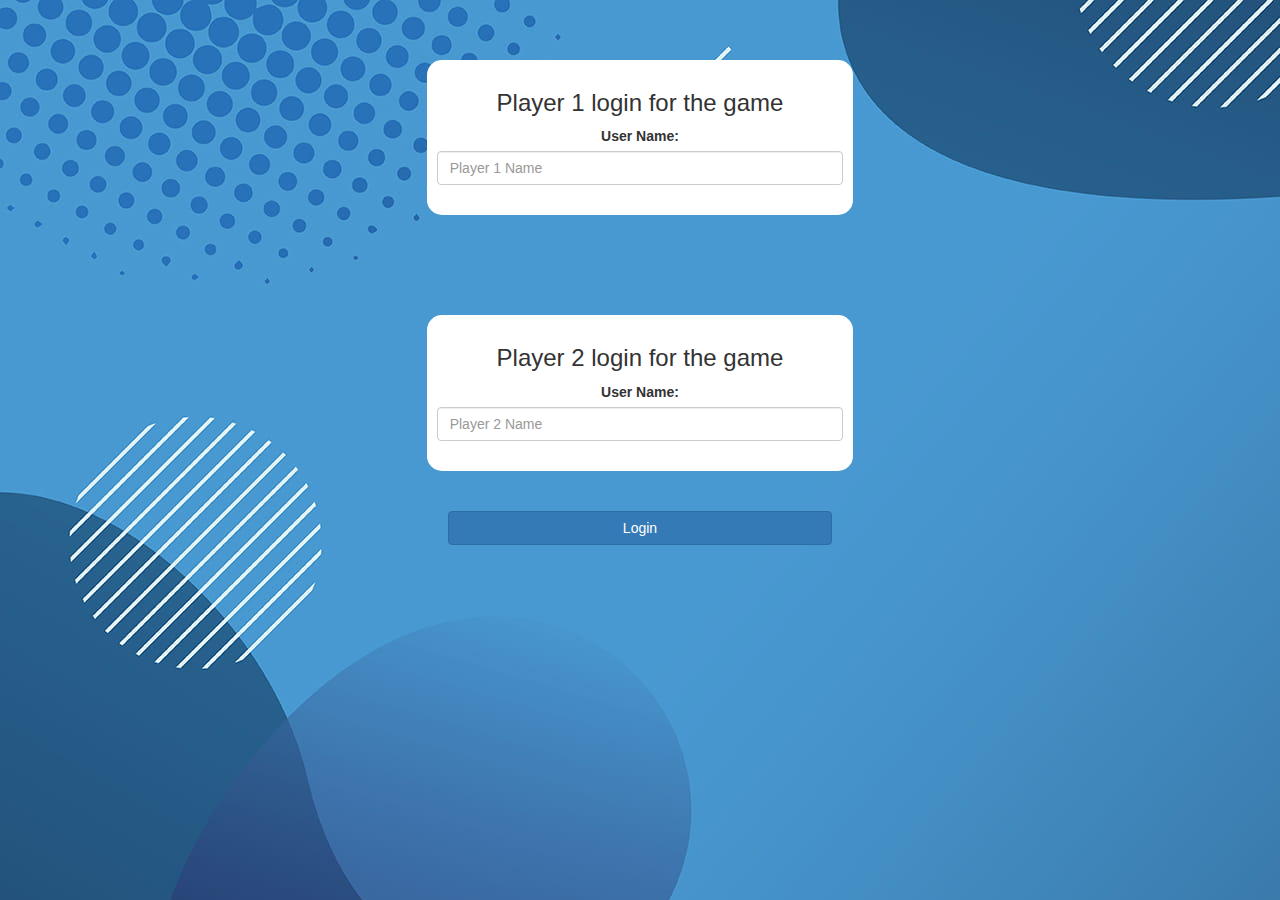
==== index.html @ 192a23ea "Add files via upload" ====
<!DOCTYPE html>
<html>
<head>
	<title>Guess The Word</title>

<meta name="viewport" content="width=device-width, initial-scale=1">
<link rel="stylesheet" href="https://maxcdn.bootstrapcdn.com/bootstrap/3.4.0/css/bootstrap.min.css">
<script src="https://ajax.googleapis.com/ajax/libs/jquery/3.4.1/jquery.min.js"></script>
<script src="https://maxcdn.bootstrapcdn.com/bootstrap/3.4.0/js/bootstrap.min.js"></script>

<link rel="stylesheet" type="text/css" href="game.css">

<script src="quiz_game_login.js"></script>
</head>
<body>
	<br>
	<br>
	<br>
	<center>
<div class="col-lg-4 col-sm-8 col-xs login_div1">
	<h3 >Player 1 login for the game</h3>
	<label >User Name:</label>
	<input type="text" id="player1_name_input" class="form-control" placeholder="Player 1 Name">
	<br>
</div>

<br>
<br>
<br>
<br>
<br>

<div class="col-lg-4 col-sm-8 col-xs login_div1">
	<h3 >Player 2 login for the game</h3>
	<label >User Name:</label>
	<input type="text" id="player2_name_input" class="form-control" placeholder="Player 2 Name">
	<br>
</div>


<br>
<br>

<button style="width:30%" class="btn btn-primary" onclick="addUser()">Login</button>
</center>
</body>
</html>
---- game.css ----
body
{
	background:url(blue-pattern.jpg);
}

	.login_div1 , .login_div2
	{
		background: white;
		padding: 10px;
		float: none;
		border-radius: 15px;
	}


#player1_name_HID , #player2_name_HID
{
	display: inline-block;
	margin-left: 20px;
	font: bold;
}
#word
{
	width: 60%;
}
#word_display
{
	letter-spacing: 5px;
}
#output
{
background: white;
border-radius: 10px;
border-top: 10px solid #AA4465;
padding: 10px;
float: none;
text-align: left;
}
#btn {
	background-color: midnightblue;
	border-radius: 20px;
	color:white;
	height:50px;
	font-size: 20px;
	transition-duration: 0.4s;
	font:oblique;
}
#btn:hover {
	background-color:aqua;
	transition: 0.4s;
}
#btn:active {
	background-color:midnightblue;
	box-shadow: 0 3px aqua;
	transform: translateY(4px);
	transition: 0.4s;
}

#number_two {
background-image:url(blue-pattern.jpg);
}

#player1_score , #player2_score {
	font-size: 20px;
	font:bold
}
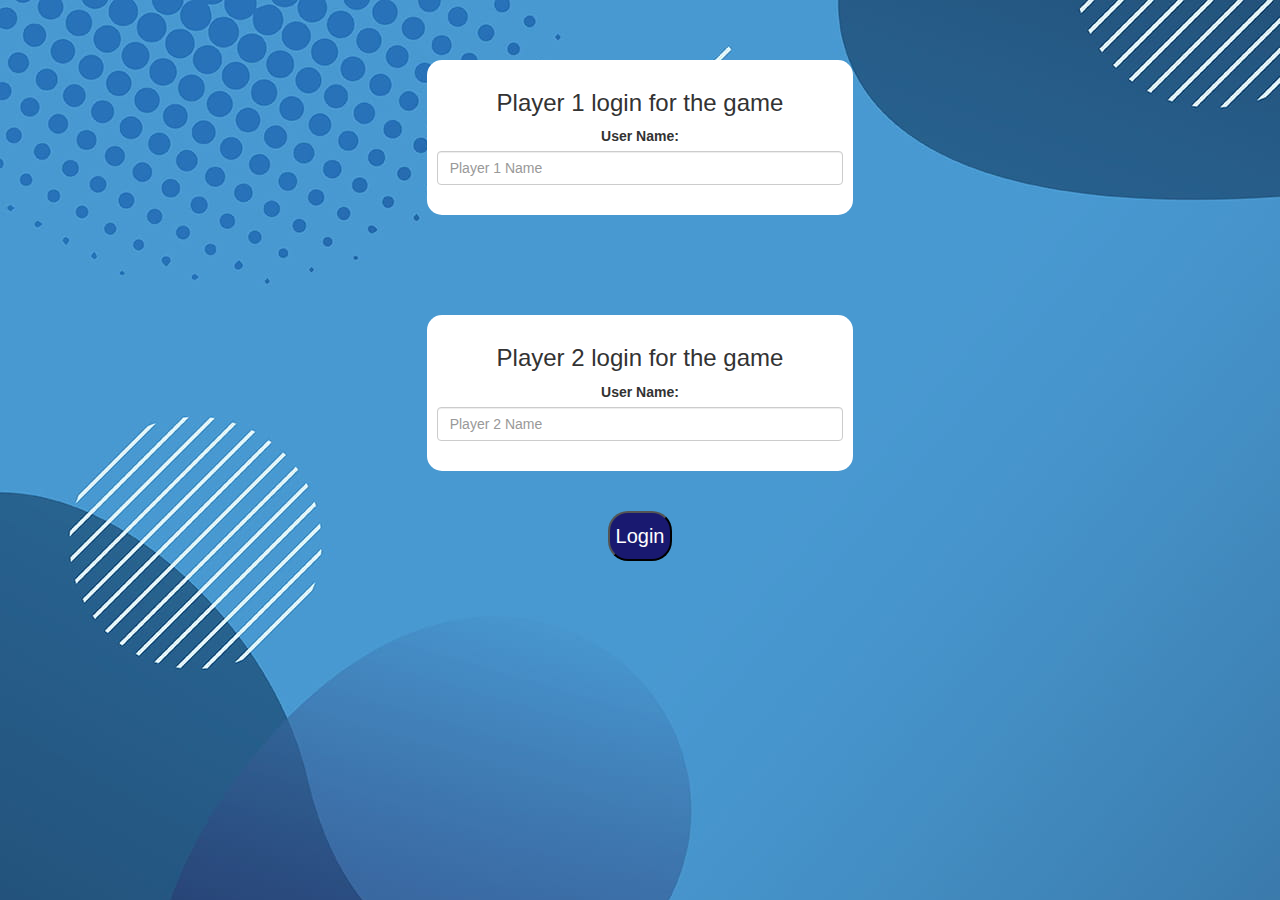
==== commit 4699545b: "Update index.html" ====
--- a/index.html
+++ b/index.html
@@ -41,7 +41,7 @@
 <br>
 <br>
 
-<button style="width:30%" class="btn btn-primary" onclick="addUser()">Login</button>
+<button id="btn" onclick="addUser()">Login</button>
 </center>
 </body>
 </html>
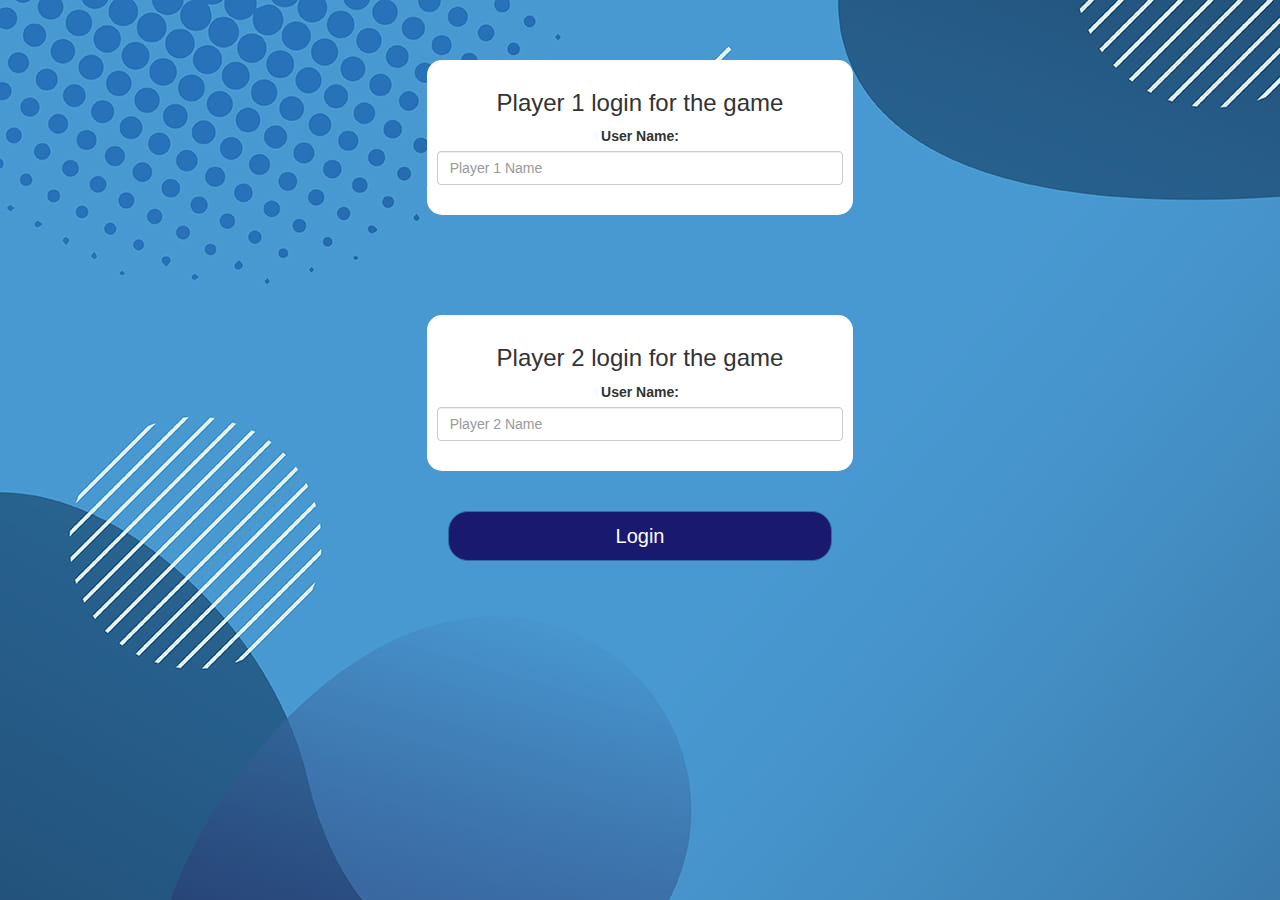
==== commit eb4604ec: "Update index.html" ====
--- a/index.html
+++ b/index.html
@@ -1,7 +1,7 @@
 <!DOCTYPE html>
 <html>
 <head>
-	<title>Guess The Word</title>
+	<title>Math Quiz Game</title>
 
 <meta name="viewport" content="width=device-width, initial-scale=1">
 <link rel="stylesheet" href="https://maxcdn.bootstrapcdn.com/bootstrap/3.4.0/css/bootstrap.min.css">
@@ -41,7 +41,7 @@
 <br>
 <br>
 
-<button id="btn" onclick="addUser()">Login</button>
+<button style="width:30%" class="btn btn-primary" id="btn" onclick="addUser()">Login</button>
 </center>
 </body>
 </html>
